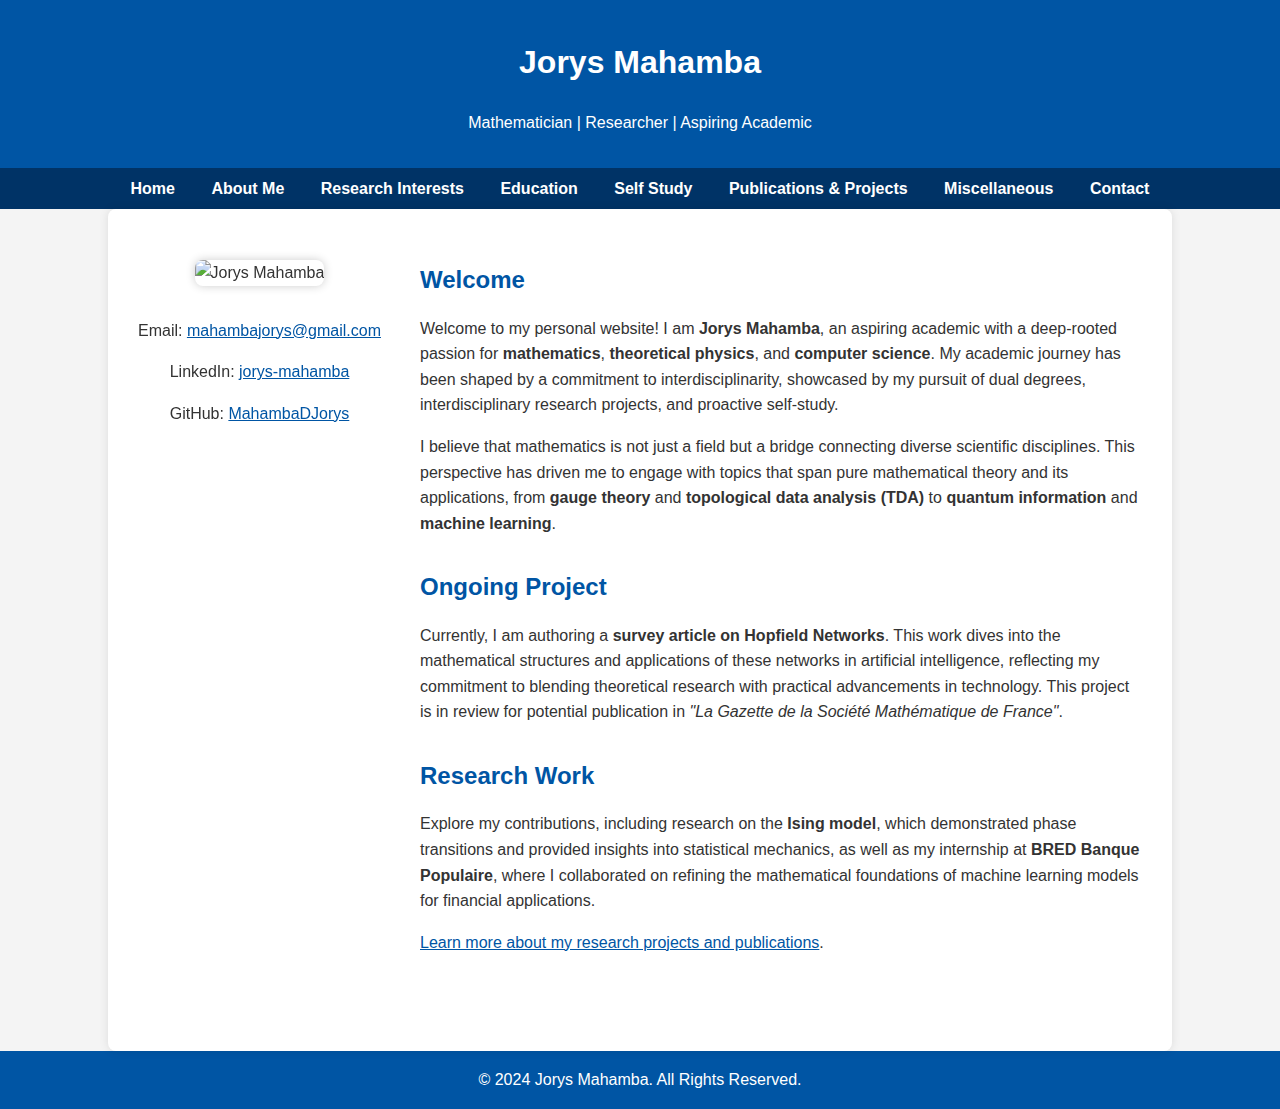
==== index.html @ ae140ab2 "Add files via upload" ====
<!DOCTYPE html>
<html lang="en-US">
<head>
    <title>Jorys Mahamba - Mathematician and Aspiring Researcher</title>
    <meta charset="UTF-8">
    <meta http-equiv="X-UA-Compatible" content="IE=edge">
    <meta name="viewport" content="width=device-width, initial-scale=1.0">
    <meta name="description" content="Personal website of Jorys Mahamba, mathematician and researcher.">
    <link rel="stylesheet" href="style.css">
</head>
<body>
    <header>
        <h1>Jorys Mahamba</h1>
        <p>Mathematician | Researcher | Aspiring Academic</p>
    </header>

    <nav>
        <a href="index.html">Home</a>
        <a href="about.html">About Me</a>
        <a href="research.html">Research Interests</a>
        <a href="education.html">Education</a>
        <a href="self-study.html">Self Study</a>
        <a href="publications.html">Publications & Projects</a>
        <a href="miscellaneous.html">Miscellaneous</a>
        <a href="contact.html">Contact</a>
    </nav>

    <div class="container">
        <!-- Content Wrapper -->
        <div class="content-wrapper">
            <!-- Profile Picture and Contact Information -->
            <aside id="profile-contact" class="inline-contact-box">
                <img src="images/profile.jpg" alt="Jorys Mahamba" class="profile-pic">
                <p>Email: <a href="mailto:mahambajorys@gmail.com">mahambajorys@gmail.com</a></p>
                <p>LinkedIn: <a href="https://www.linkedin.com/in/jorys-mahamba" target="_blank">jorys-mahamba</a></p>
                <p>GitHub: <a href="https://github.com/MahambaDJorys" target="_blank">MahambaDJorys</a></p>
            </aside>

            <!-- Main Content -->
            <section id="main-content">
                <!-- Introduction Section -->
                <section id="intro">
                    <h2>Welcome</h2>
                    <p>Welcome to my personal website! I am <strong>Jorys Mahamba</strong>, an aspiring academic with a deep-rooted passion for <strong>mathematics</strong>, <strong>theoretical physics</strong>, and <strong>computer science</strong>. My academic journey has been shaped by a commitment to interdisciplinarity, showcased by my pursuit of dual degrees, interdisciplinary research projects, and proactive self-study.</p>
                    <p>I believe that mathematics is not just a field but a bridge connecting diverse scientific disciplines. This perspective has driven me to engage with topics that span pure mathematical theory and its applications, from <strong>gauge theory</strong> and <strong>topological data analysis (TDA)</strong> to <strong>quantum information</strong> and <strong>machine learning</strong>.</p>
                </section>

                <!-- Ongoing Project Section -->
                <section id="ongoing-project">
                    <h2>Ongoing Project</h2>
                    <p>Currently, I am authoring a <strong>survey article on Hopfield Networks</strong>. This work dives into the mathematical structures and applications of these networks in artificial intelligence, reflecting my commitment to blending theoretical research with practical advancements in technology. This project is in review for potential publication in <em>"La Gazette de la Société Mathématique de France"</em>.</p>
                </section>

                <!-- Research Work Section -->
                <section id="research-work">
                    <h2>Research Work</h2>
                    <p>Explore my contributions, including research on the <strong>Ising model</strong>, which demonstrated phase transitions and provided insights into statistical mechanics, as well as my internship at <strong>BRED Banque Populaire</strong>, where I collaborated on refining the mathematical foundations of machine learning models for financial applications.</p>
                    <p><a href="publications.html">Learn more about my research projects and publications</a>.</p>
                </section>
            </section>
        </div>
    </div>

    <footer>
        <p>&copy; 2024 Jorys Mahamba. All Rights Reserved.</p>
    </footer>
</body>
</html>
---- style.css ----
/* General Styling */
body {
  font-family: 'Arial', sans-serif;
  background-color: #f4f4f4;
  color: #333;
  margin: 0;
  padding: 0;
  line-height: 1.6;
}

/* Header and Footer */
header, footer {
  background-color: #0055a4;
  color: #fff;
  text-align: center;
  padding: 1rem 0;
}

footer p {
  margin: 0;
}

/* Navigation Bar */
nav {
  background-color: #003366;
  padding: 0.5rem;
  text-align: center;
}

nav a {
  color: #fff;
  margin: 0 1rem;
  text-decoration: none;
  font-weight: bold;
}

nav a:hover {
  text-decoration: underline;
}

/* Main Container */
.container {
  max-width: 1000px;
  margin: auto;
  padding: 2rem;
  background-color: #fff;
  border-radius: 8px;
  box-shadow: 0 0 10px rgba(0, 0, 0, 0.1);
  position: relative;
}

/* Content Wrapper for Inline Layout */
.content-wrapper {
  display: flex;
  border: none;
}

/* Profile Picture and Contact Information  */

.inline-contact-box {
  width: 275px;
  background-color: transparent;
  padding: 0rem;
  box-sizing: border-box;
  box-shadow: none;
  border-radius: 8px;
  text-align: center;
  position: fixed;
  top: calc(100px + 10rem); /* Adjusted top */
  left: calc(50% - 550px + 2rem);  /* Adjusted left */
}


.profile-pic {
  width: 200px;
  height: 200px;
  object-fit: cover;
  border-radius: 8px;
  box-shadow: 0 0 10px rgba(0, 0, 0, 0.2);
  margin-bottom: 1rem;
}

/* Main Content Styling */
#main-content {
  margin-left: 280px; /* Width of aside (250px) + margin */
  padding-top: 0px; /* Align text with the lowered box */
}

/* Section Styling */
section {
  margin-bottom: 2rem;
}

h2 {
  color: #0055a4;
  margin-bottom: 1rem;
}

h3 {
  color: #003366;
  margin-top: 1.5rem;
}

/* List Styling */
ul {
  list-style-type: square;
  padding-left: 1.5rem;
}

li {
  margin-bottom: 0.5rem;
}

/* Links */
a {
  color: #0055a4;
}

a:hover {
  color: #003366;
  text-decoration: underline;
}

/* Responsive Design */
@media (max-width: 768px) {
  .container {
    padding: 1rem;
  }

  .content-wrapper {
    flex-direction: column;
  }

  .inline-contact-box {
    width: 100%;
    margin-right: 0;
    margin-bottom: 2rem;
    position: relative;
    top: 0;
    left: 0;
  }

  #main-content {
    margin-left: 0;
    padding-top: 0;
  }

  nav a {
    display: block;
    margin: 0.5rem 0;
  }
}
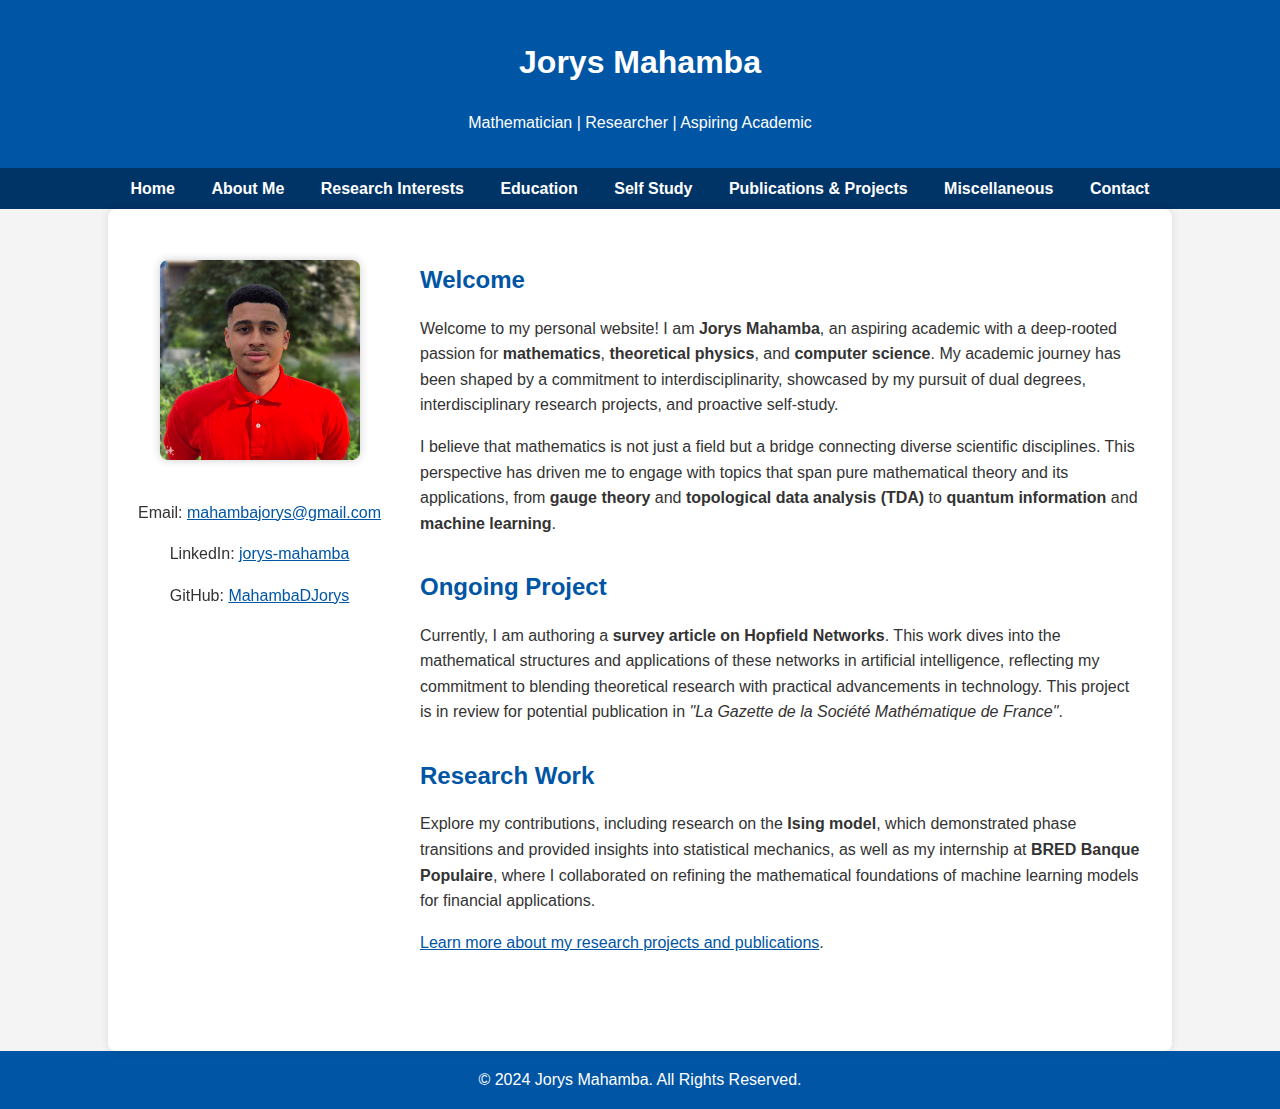
==== commit 14bf8d80: "Update index.html" ====
--- a/index.html
+++ b/index.html
@@ -30,7 +30,7 @@
         <div class="content-wrapper">
             <!-- Profile Picture and Contact Information -->
             <aside id="profile-contact" class="inline-contact-box">
-                <img src="images/profile.jpg" alt="Jorys Mahamba" class="profile-pic">
+                <img src="profile.jpg" alt="Jorys Mahamba" class="profile-pic">
                 <p>Email: <a href="mailto:mahambajorys@gmail.com">mahambajorys@gmail.com</a></p>
                 <p>LinkedIn: <a href="https://www.linkedin.com/in/jorys-mahamba" target="_blank">jorys-mahamba</a></p>
                 <p>GitHub: <a href="https://github.com/MahambaDJorys" target="_blank">MahambaDJorys</a></p>
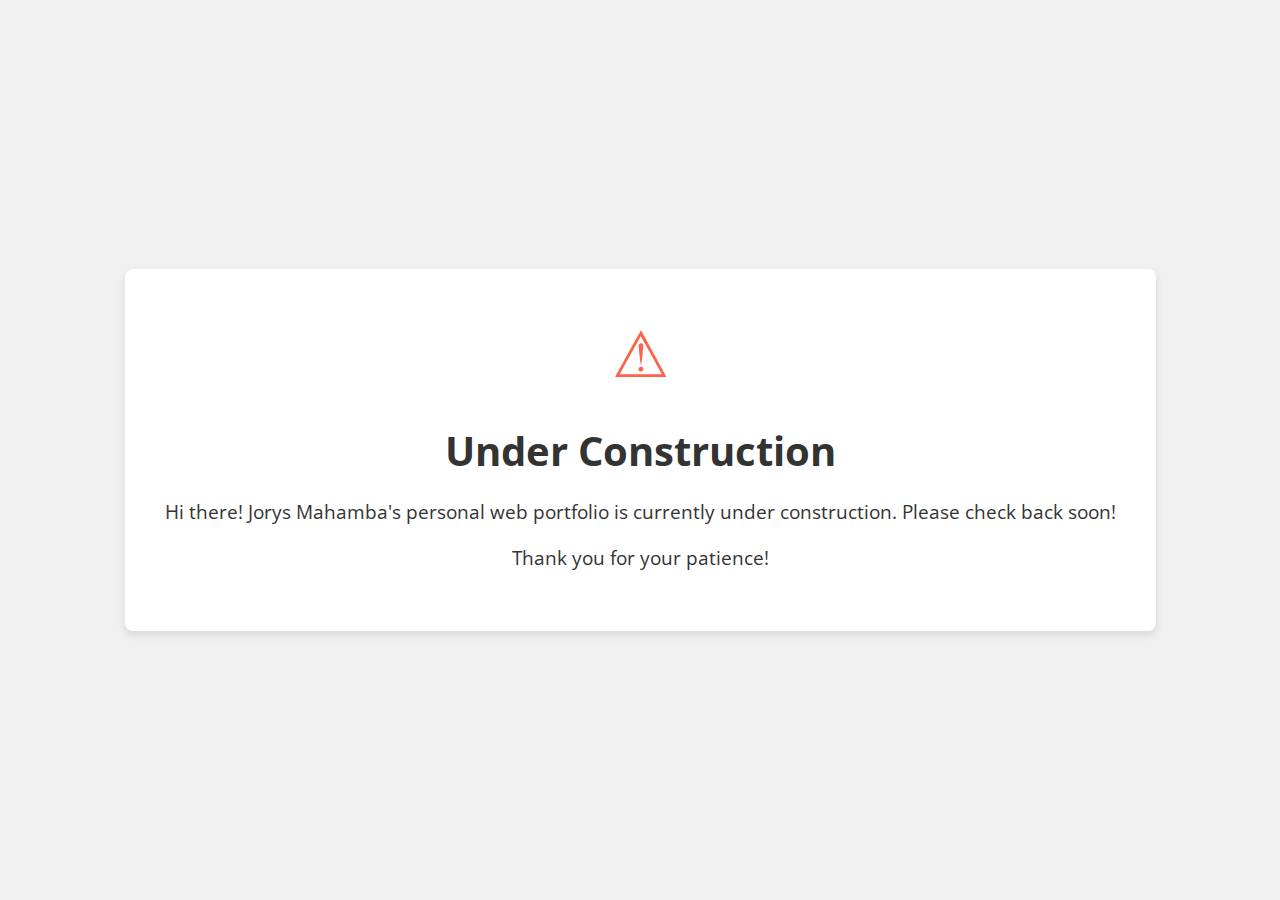
==== commit 18ce7306: "Update index.html" ====
--- a/index.html
+++ b/index.html
@@ -1,68 +1,48 @@
 <!DOCTYPE html>
-<html lang="en-US">
+<html lang="en">
 <head>
-    <title>Jorys Mahamba - Mathematician and Aspiring Researcher</title>
     <meta charset="UTF-8">
-    <meta http-equiv="X-UA-Compatible" content="IE=edge">
     <meta name="viewport" content="width=device-width, initial-scale=1.0">
-    <meta name="description" content="Personal website of Jorys Mahamba, mathematician and researcher.">
-    <link rel="stylesheet" href="style.css">
+    <title>Jorys Mahamba - Under Construction</title>
+    <link href="https://fonts.googleapis.com/css2?family=Open+Sans:wght@300;600&display=swap" rel="stylesheet">
+    <style>
+        body {
+            background-color: #f0f0f0;
+            font-family: 'Open Sans', sans-serif;
+            color: #333;
+            text-align: center;
+            display: flex;
+            justify-content: center;
+            align-items: center;
+            height: 100vh;
+            margin: 0;
+        }
+        .container {
+            background: #fff;
+            padding: 40px;
+            border-radius: 8px;
+            box-shadow: 0 4px 8px rgba(0, 0, 0, 0.1);
+        }
+        h1 {
+            font-size: 2.5em;
+            margin-bottom: 20px;
+        }
+        p {
+            font-size: 1.2em;
+        }
+        .icon {
+            font-size: 4em;
+            margin-bottom: 20px;
+            color: #ff6347;
+        }
+    </style>
 </head>
 <body>
-    <header>
-        <h1>Jorys Mahamba</h1>
-        <p>Mathematician | Researcher | Aspiring Academic</p>
-    </header>
-
-    <nav>
-        <a href="index.html">Home</a>
-        <a href="about.html">About Me</a>
-        <a href="research.html">Research Interests</a>
-        <a href="education.html">Education</a>
-        <a href="self-study.html">Self Study</a>
-        <a href="publications.html">Publications & Projects</a>
-        <a href="miscellaneous.html">Miscellaneous</a>
-        <a href="contact.html">Contact</a>
-    </nav>
-
     <div class="container">
-        <!-- Content Wrapper -->
-        <div class="content-wrapper">
-            <!-- Profile Picture and Contact Information -->
-            <aside id="profile-contact" class="inline-contact-box">
-                <img src="profile.jpg" alt="Jorys Mahamba" class="profile-pic">
-                <p>Email: <a href="mailto:mahambajorys@gmail.com">mahambajorys@gmail.com</a></p>
-                <p>LinkedIn: <a href="https://www.linkedin.com/in/jorys-mahamba" target="_blank">jorys-mahamba</a></p>
-                <p>GitHub: <a href="https://github.com/MahambaDJorys" target="_blank">MahambaDJorys</a></p>
-            </aside>
-
-            <!-- Main Content -->
-            <section id="main-content">
-                <!-- Introduction Section -->
-                <section id="intro">
-                    <h2>Welcome</h2>
-                    <p>Welcome to my personal website! I am <strong>Jorys Mahamba</strong>, an aspiring academic with a deep-rooted passion for <strong>mathematics</strong>, <strong>theoretical physics</strong>, and <strong>computer science</strong>. My academic journey has been shaped by a commitment to interdisciplinarity, showcased by my pursuit of dual degrees, interdisciplinary research projects, and proactive self-study.</p>
-                    <p>I believe that mathematics is not just a field but a bridge connecting diverse scientific disciplines. This perspective has driven me to engage with topics that span pure mathematical theory and its applications, from <strong>gauge theory</strong> and <strong>topological data analysis (TDA)</strong> to <strong>quantum information</strong> and <strong>machine learning</strong>.</p>
-                </section>
-
-                <!-- Ongoing Project Section -->
-                <section id="ongoing-project">
-                    <h2>Ongoing Project</h2>
-                    <p>Currently, I am authoring a <strong>survey article on Hopfield Networks</strong>. This work dives into the mathematical structures and applications of these networks in artificial intelligence, reflecting my commitment to blending theoretical research with practical advancements in technology. This project is in review for potential publication in <em>"La Gazette de la Société Mathématique de France"</em>.</p>
-                </section>
-
-                <!-- Research Work Section -->
-                <section id="research-work">
-                    <h2>Research Work</h2>
-                    <p>Explore my contributions, including research on the <strong>Ising model</strong>, which demonstrated phase transitions and provided insights into statistical mechanics, as well as my internship at <strong>BRED Banque Populaire</strong>, where I collaborated on refining the mathematical foundations of machine learning models for financial applications.</p>
-                    <p><a href="publications.html">Learn more about my research projects and publications</a>.</p>
-                </section>
-            </section>
-        </div>
+        <div class="icon">⚠</div>
+        <h1>Under Construction</h1>
+        <p>Hi there! Jorys Mahamba's personal web portfolio is currently under construction. Please check back soon!</p>
+        <p>Thank you for your patience!</p>
     </div>
-
-    <footer>
-        <p>&copy; 2024 Jorys Mahamba. All Rights Reserved.</p>
-    </footer>
 </body>
 </html>
